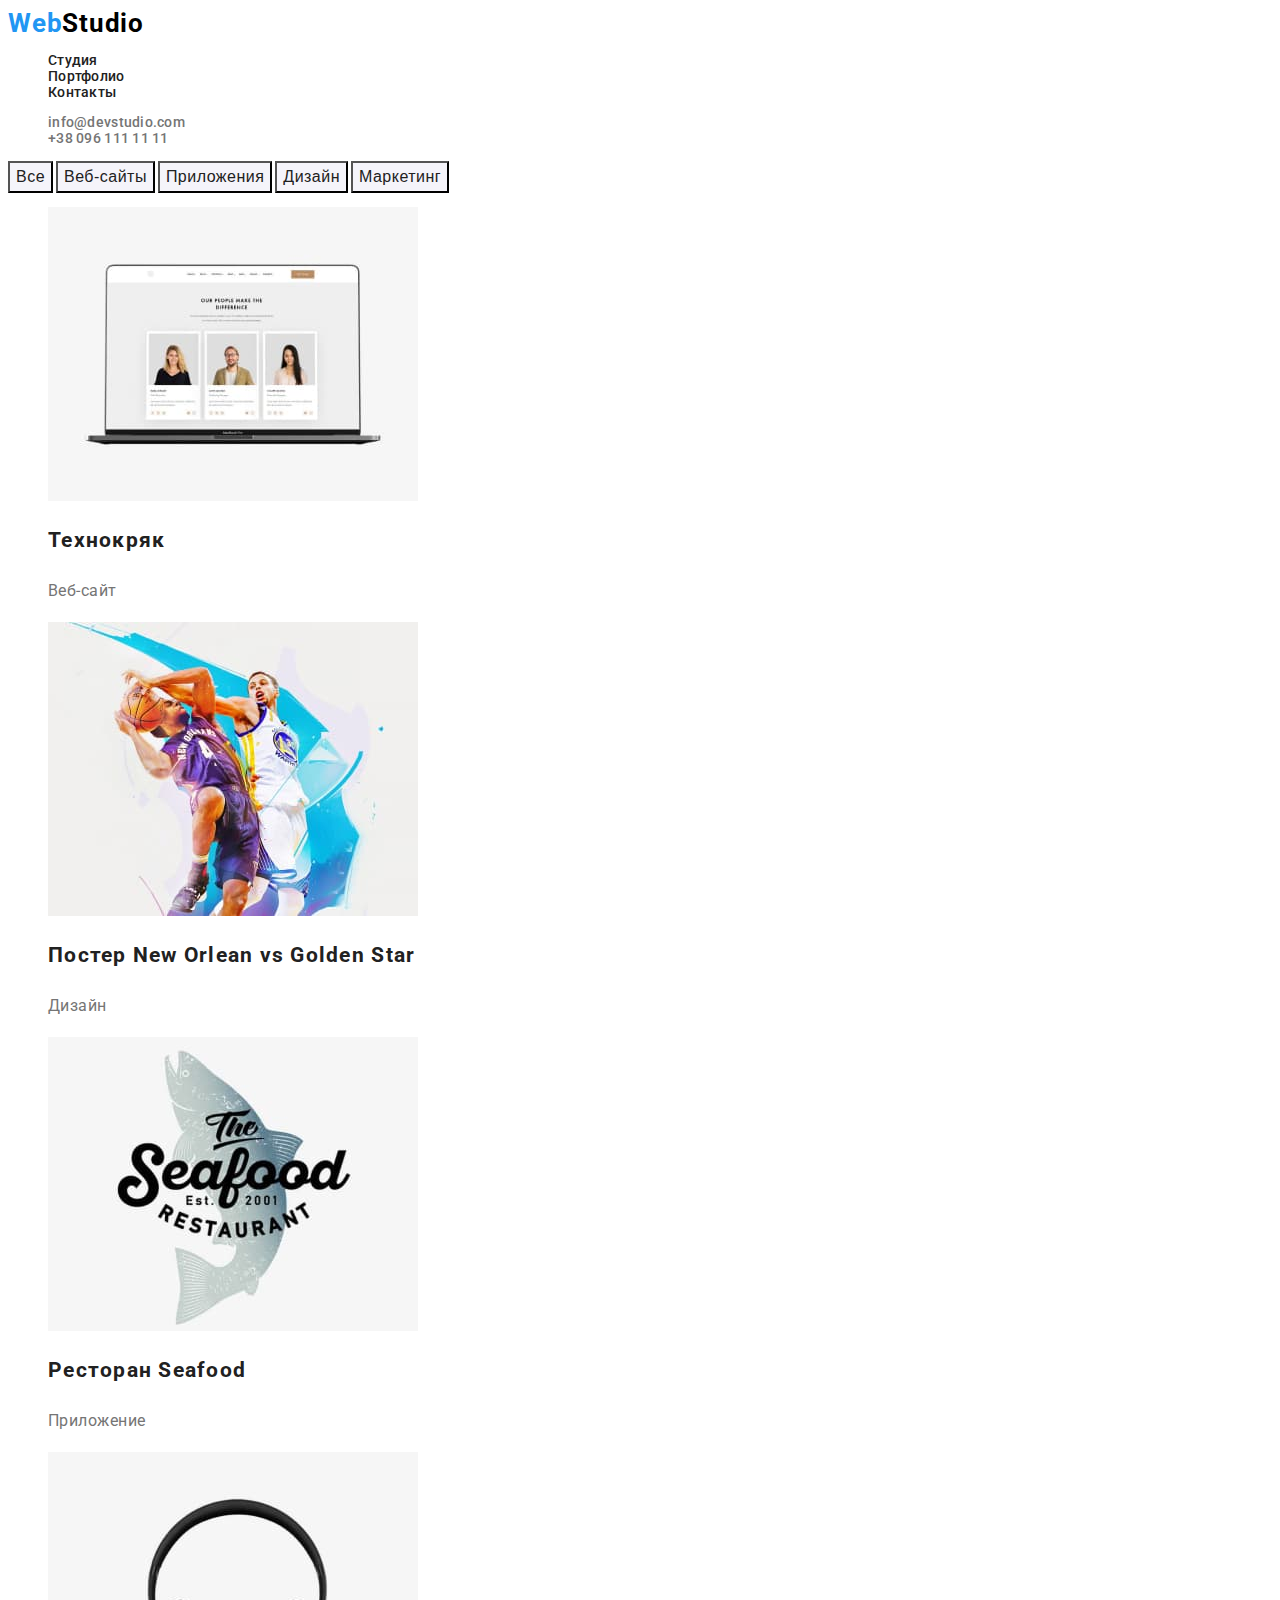
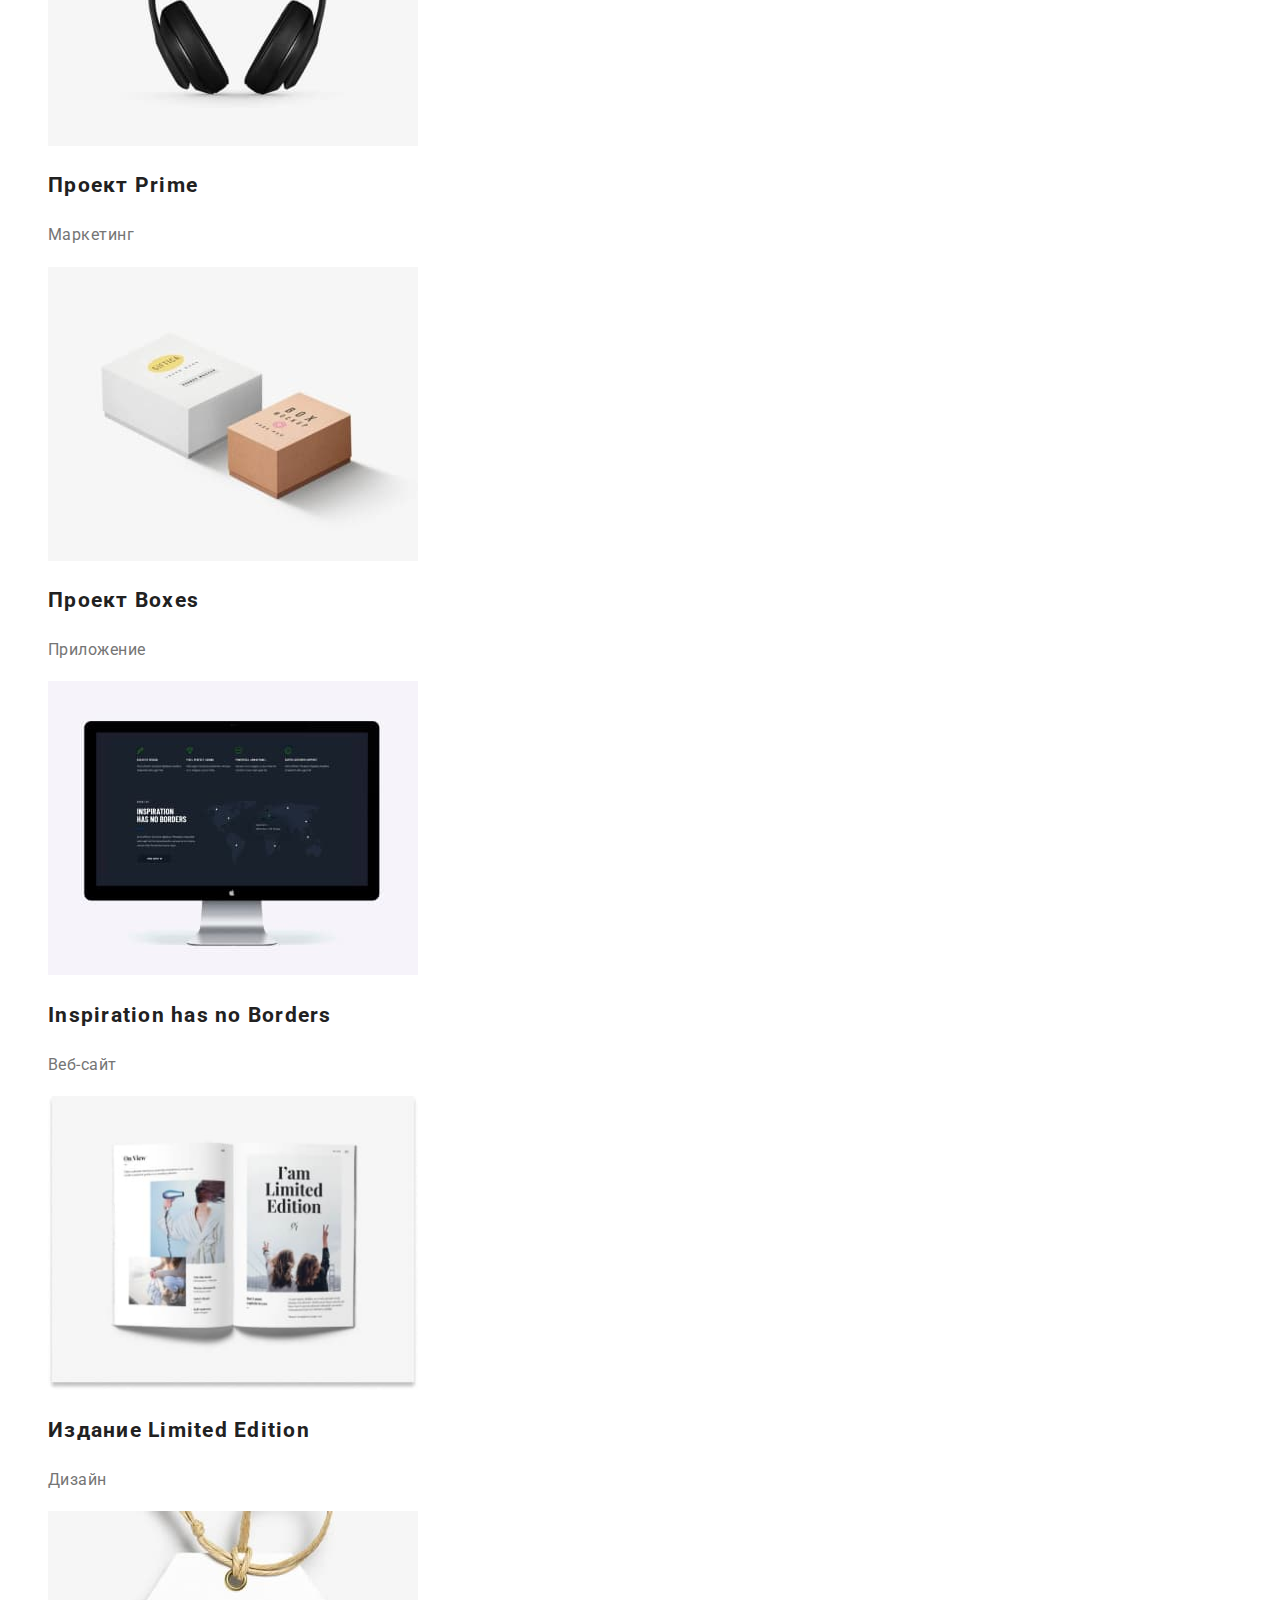
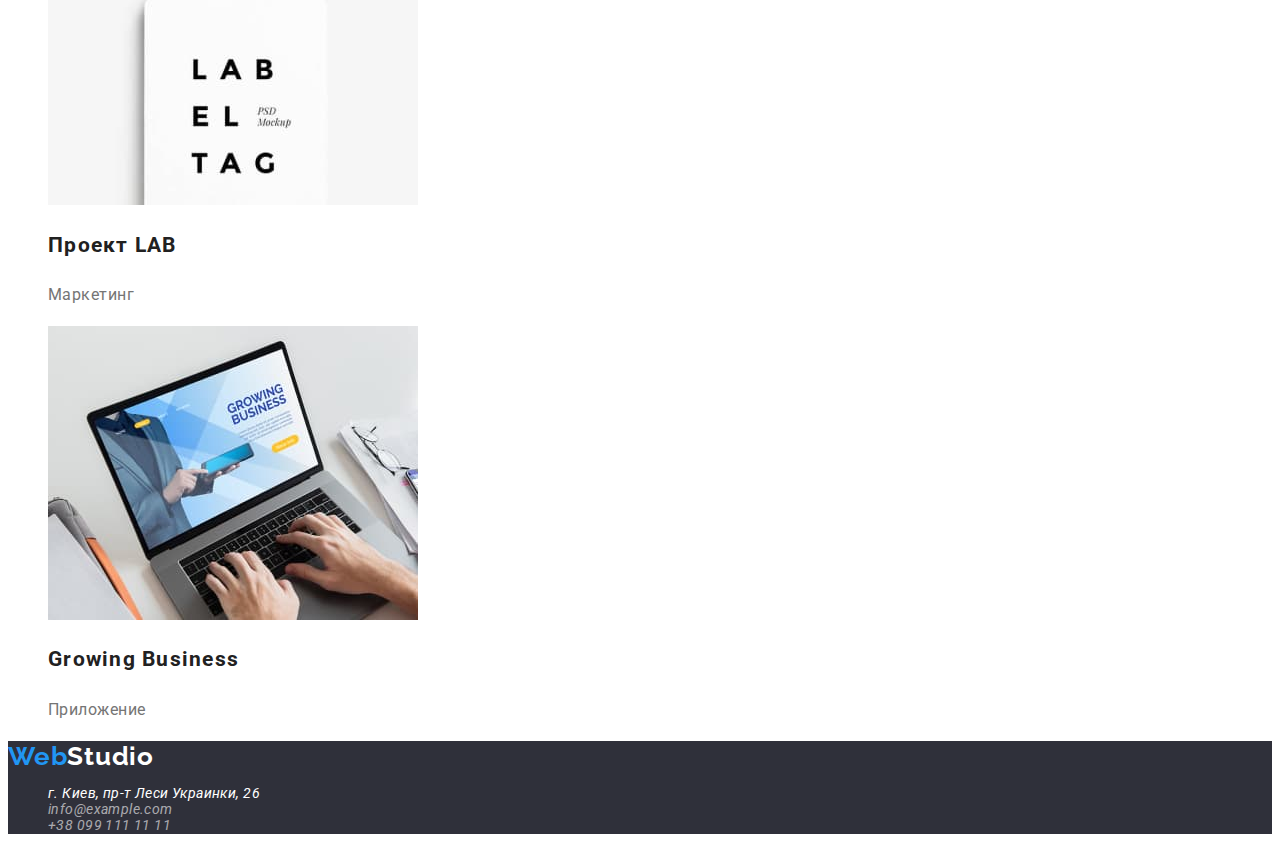
==== portfolio.html @ 0c7d4ad4 "Додає стилі тексту" ====
<!DOCTYPE html>
<lang="ru">
<head>
    <meta charset="UTF-8">
    <meta http-equiv="X-UA-Compatible" content="IE=edge">
    <meta name="viewport" content="width=device-width, initial-scale=1.0">
    <title>Портфолио</title>
    <link rel="preconnect" href="https://fonts.googleapis.com">
<link rel="preconnect" href="https://fonts.gstatic.com" crossorigin>
<link href="https://fonts.googleapis.com/css2?family=Raleway:wght@700&family=Roboto:wght@400;500;700;900&display=swap" rel="stylesheet">
    <link rel="stylesheet" href="/css/styles.css">
</head>
<body>
    <!--HEADER-->
    <header class="page-header">
        <nav class="page-nav">
            <a class="logo link" href="/index.html"><span class="logo-span">Web</span>Studio</a>
            <ul class="menu list">
                <li class="menu-item">
                    <a class="menu-link link" href="/index.html">Студия</a>
                </li>
                <li class="menu-item">
                    <a class="menu-link link" href="/portfolio.html">Портфолио</a>
                </li>
                <li class="menu-item">
                    <a class="menu-link link" href="">Контакты</a>
                </li>
            </ul>
        </nav>
        <!--CONTACTS-->
        <ul class="contacts list"> 
            <li>
                <a class="contact-mail link" href="mailto:info@devstudio.com">info@devstudio.com</a>
            </li>
            <li>
                <a class="contact-phone-number link" href="tel:+380961111111">+38 096 111 11 11</a>
            </li>
        </ul>
       
    </header>
    <main>
        <!---FILTERS-->
        <div class="filters">
            <button class="filters-btn" type="button">Все</button>
            <button class="filters-btn" type="button">Веб-сайты</button>
            <button class="filters-btn" type="button">Приложения</button>
            <button class="filters-btn" type="button">Дизайн</button>
            <button class="filters-btn" type="button">Маркетинг</button>
        </div>
        <!--PORTFOLIO SECTION-->
        <section class="porfolio-section">
            <h1 hidden>Портфолио</h1>
            <ul class="portfolio-list list">
                <li class="portfolio-item">
                    <a class="portfolio-link link" href="">
                        <img src="/images/portfolio/img1.jpg" 
                        alt="Компьютер с изображением веб-сайта"
                        width="370"
                        height="294">
                        <h2 class="portfolio-titel">Технокряк</h2>
                        <p class="portfolio-description">Веб-сайт</p>
                    </a>
                </li>
                <li class="portfolio-item">
                    <a class="portfolio-link link" href="">
                        <img src="/images/portfolio/img2.jpg" 
                        alt="Два баскетболиста"
                        width="370"
                        height="294">
                        <h2 class="portfolio-titel">Постер New Orlean vs Golden Star</h2>
                        <p class="portfolio-description">Дизайн</p>
                    </a>
                </li>
                <li class="portfolio-item">
                    <a class="portfolio-link link" href="">
                        <img src="/images/portfolio/img3.jpg" 
                        alt="Емблема рыбы"
                        width="370"
                        height="294">
                        <h2 class="portfolio-titel">Ресторан Seafood</h2>
                        <p class="portfolio-description">Приложение</p>
                    </a>
                </li>
                <li class="portfolio-item">
                    <a class="portfolio-link link" href="">
                        <img src="/images/portfolio/img4.jpg" 
                        alt="Наушники"
                        width="370"
                        height="294">
                     <h2 class="portfolio-titel">Проект Prime</h2>
                        <p class="portfolio-description">Маркетинг</p>
                    </a>
                </li>
                <li class="portfolio-item">
                    <a class="portfolio-link link" href="">
                        <img src="/images/portfolio/img5.jpg" 
                        alt="Две коробки"
                        width="370"
                        height="294">
                     <h2 class="portfolio-titel">Проект Boxes</h2>
                        <p class="portfolio-description">Приложение</p>
                    </a>
                </li>
                <li class="portfolio-item">
                    <a class="portfolio-link link" href="">
                        <img src="/images/portfolio/img6.jpg" 
                        alt="Компьютер с изображением веб-сайта"
                        width="370"
                        height="294">
                        <h2 class="portfolio-titel">Inspiration has no Borders</h2>
                        <p class="portfolio-description">Веб-сайт</p>
                    </a>
                </li>
                <li class="portfolio-item">
                    <a class="portfolio-link link" href="">
                        <img src="/images/portfolio/img7.jpg" 
                        alt="Журнал"
                        width="370"
                        height="294">
                        <h2 class="portfolio-titel">Издание Limited Edition</h2>
                        <p class="portfolio-description">Дизайн</p>
                    </a>
                </li>
                <li class="portfolio-item">
                    <a class="portfolio-link link" href="">
                        <img src="/images/portfolio/img8.jpg" 
                        alt="Бирка"
                        width="370"
                        height="294">
                       <h2 class="portfolio-titel">Проект LAB</h2>
                        <p class="portfolio-description">Маркетинг</p>
                    </a>
                </li>
                <li class="portfolio-item">
                    <a class="portfolio-link link" href="">
                        <img src="/images/portfolio/img9.jpg" 
                        alt="Ноутбук"
                        width="370"
                        height="294">
                        <h2 class="portfolio-titel">Growing Business</h2>
                        <p class="portfolio-description">Приложение</p>
                    </a>
                </li>
            </ul>
        </section>
    </main>

<!--FOOTER-->
<footer class="footer">
    <a class="logo-footer link" href="/index.html">Web<span class="logo-footer-span">Studio</span></a>        
    <address>
        <ul class="address-list list">
            <li>
                <a class="address-item link"
                href="https://goo.gl/maps/aeBwqcAxUQen7gZU7"
                target="_blank"
                rel="noopener noreferrer"
                >г. Киев, пр-т Леси Украинки, 26</a>
            </li>
            <li>
                <a class="address-contacts link" href="mailto:info@example.com">info@example.com</a>
            </li>
            <li>
                <a class="address-contacts link" href="tel:+380991111111">+38 099 111 11 11</a>
            </li>
        
        </ul>
    </address>
</footer>
</body>


</html>
---- css/styles.css ----
body {
    font-family: 'Roboto', sans-serif;
    font-size: 14px;
    line-height: 1.14;
    font-weight: 400;
}

.list {
    list-style: none;
}
.link {
    text-decoration: none;
}
/*=========================HEADER=====================*/
.logo {
    font-weight: 700;
    font-size: 26px;
    line-height: 1.20;
    letter-spacing: 0.03em;
    color: #000000;
}

.logo-span {
    color: #2196F3;
}

.menu-link{
    font-weight: 500;
    letter-spacing: 0.02em;
    color: #212121;
}
.menu-link:hover,
.menu-link:focus{
    color: #2196F3;
}
/*=========================/HEADER=====================*/
/*=========================CONTACTS=====================*/
.contact-mail,
.contact-phone-number{
    font-weight: 500;
    letter-spacing: 0.02em;
    color: #757575;
}
.contact-mail:hover,
.contact-mail:focus{
    color: #2196F3;
}
.contact-phone-number:hover,
.contact-phone-number:focus{
    color: #2196F3;
}
/*=========================/CONTACTS=====================*/
/*=========================HERO==========================*/
.hero{
    background-color: #2F303A;
    font-weight: 900;
    font-size: 44px;
    line-height: 1.36;
    text-align: center;
    letter-spacing: 0.06em;
    text-transform: uppercase;
    color: #FFFFFF;
}
.main-titel{
    font-weight: 900;
    font-size: 44px;
    line-height: 1.36;
    text-align: center;
    letter-spacing: 0.06em;
    text-transform: uppercase;
    color: #FFFFFF; 
}
.order-btn{
    font-family: inherit;
    font-size: 16px;
    line-height: 1.88;
    display: flex;
    align-items: center;
    text-align: center;
    letter-spacing: 0.06em;
    color: #000000;
}
.order-btn:hover,
.order-btn:focus {
    color: #FFFFFF;
    cursor: pointer;
    background-color: #2196F3;
}
/*=========================/HERO==========================*/
/*========================BENEFITS========================*/
.benefits-title{
    font-weight: 700;
    letter-spacing: 0.03em;
    text-transform: uppercase;
    color: #212121;
}
.benefit-description{
    font-size: 14px;
    line-height: 1.71;
    letter-spacing: 0.03em;
    color: #757575;
}
/*========================/BENEFITS========================*/
/*========================SERVICES========================*/
.serves-title{
    font-weight: 700;
    font-size: 36px;
    line-height: 1.17;
    text-align: center;
    letter-spacing: 0.03em;
    color: #212121;

}
/*========================/SERVICES========================*/
/*==========================TEAM===========================*/
.team-section{
    background-color: #F5F4FA;;
}
.team-title{
    font-weight: 700;
    font-size: 36px;
    line-height: 1.17;
    text-align: center;
    letter-spacing: 0.03em;
    color: #212121;
}
.team-members{
    font-weight: 500;
    font-size: 16px;
    line-height: 1.19;    
    letter-spacing: 0.03em;
    color: #212121;    
}
.team-members-profesion{
    font-weight: 400;
    font-size: 16px;
    line-height: 1.19px;
    letter-spacing: 0.03em;
    color: #757575;
}

/*==========================/TEAM===========================*/
/*===========================FOOTER==========================*/
.footer{
   background-color:  #2F303A;
}
.logo-footer{
    font-family: 'Raleway', sans-serif;
    font-weight: 700;
    font-size: 26px;
    line-height: 1.19;
    letter-spacing: 0.03em;
    color: #2196F3;
}
.logo-footer-span{
    color: #FFFFFF;
}
.address-item{
    letter-spacing: 0.03em;
    color: #FFFFFF;    
}
.address-contacts{
    letter-spacing: 0.03em;
    color: rgba(255, 255, 255, 0.6);    
}
.address-item:hover,
.address-item:focus,
.address-contacts:hover,
.address-contacts:focus{
    color: #2196F3;
}
/*===========================/FOOTER==========================*/

/*-------------------------------------------------------------*/

/*==========================PORTFOLIO===========================*/


.filters-btn{    
    font-weight: 500;
    font-size: 16px;
    line-height: 1.63;
    text-align: center;
    letter-spacing: 0.03em;
    color: #212121;
    background-color: #F5F4FA;     
}
.filters-btn:focus,
.filters-btn:hover{
    color: #FFFFFF;
    cursor: pointer;
    background-color: #2196F3;;
}
.portfolio-titel{
    font-family: 'Roboto';    
    font-weight: 700;
    font-size: 2;
    line-height: 36px;
    letter-spacing: 0.06em;
    color: #212121;
}
.portfolio-description{
    font-family: 'Roboto';
    font-weight: 400;
    font-size: 16px;
    line-height: 1.88;
    letter-spacing: 0.03em;
    color: #757575;
}
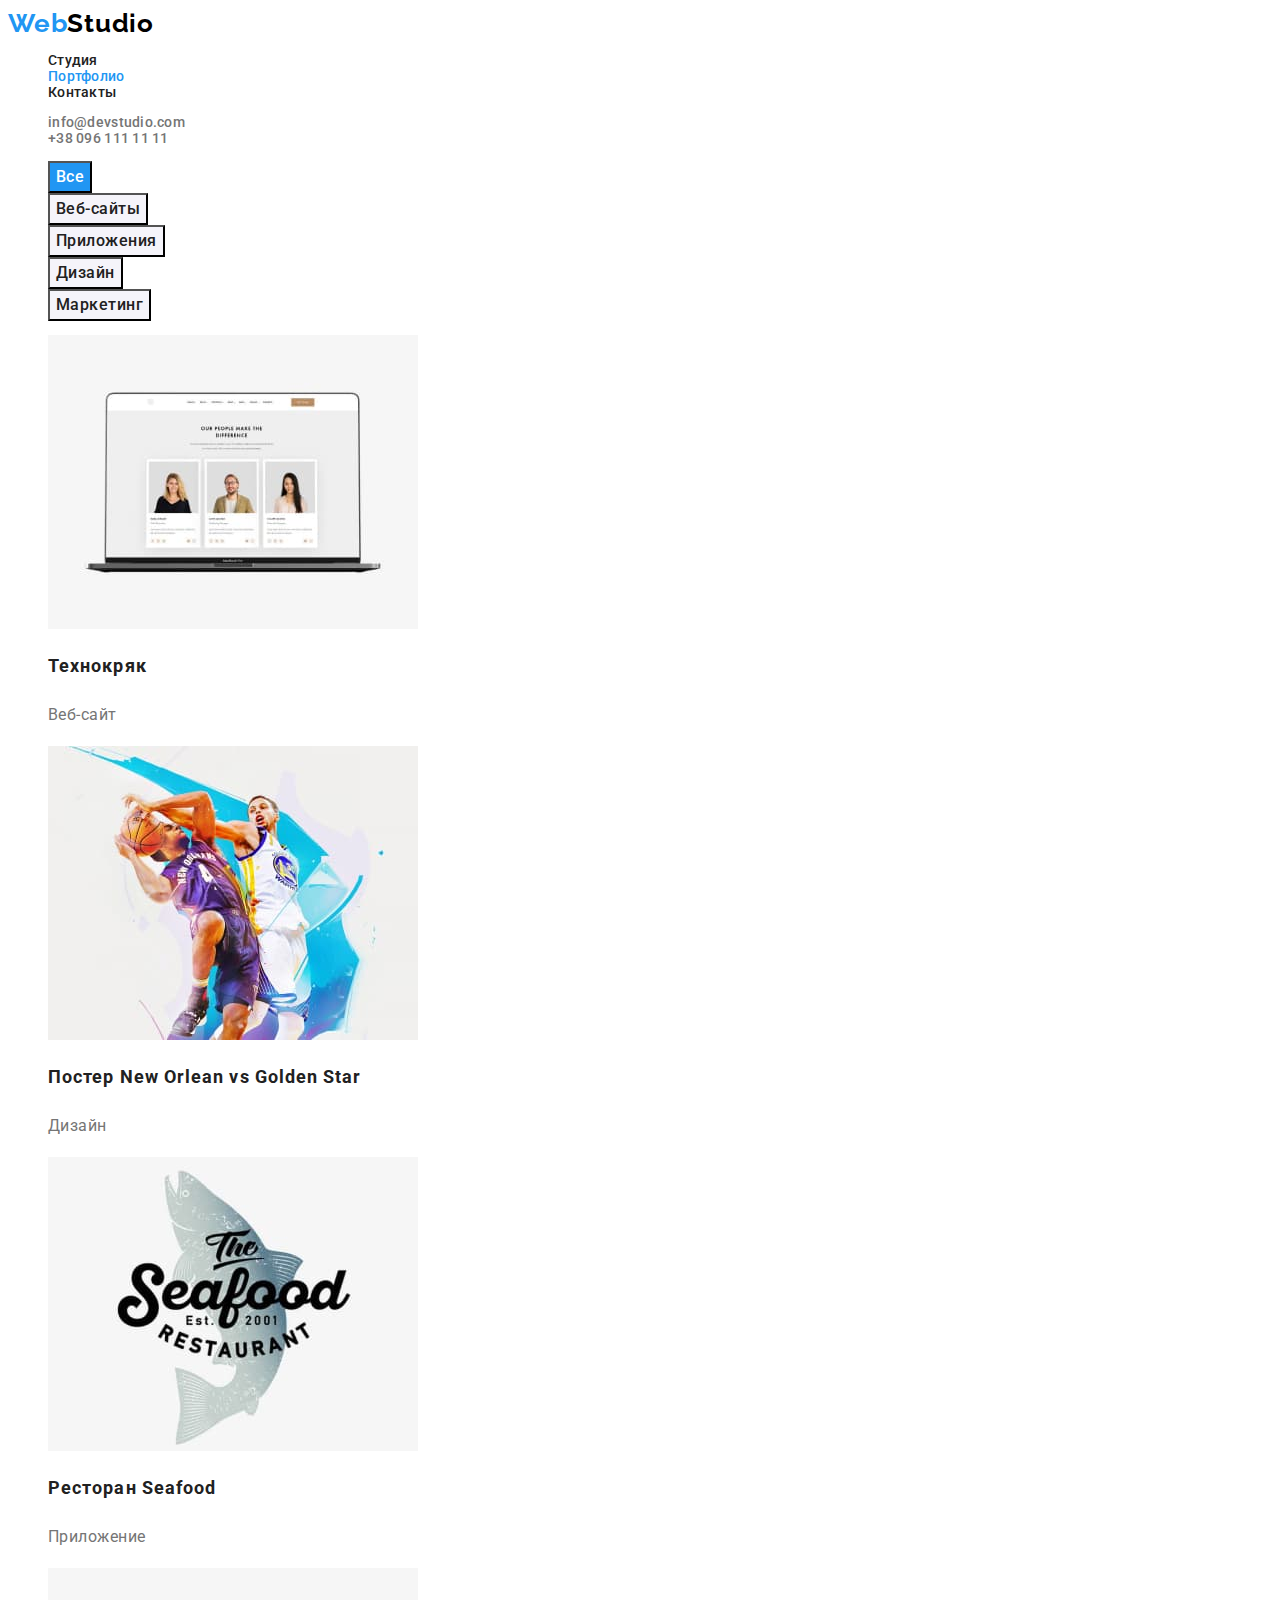
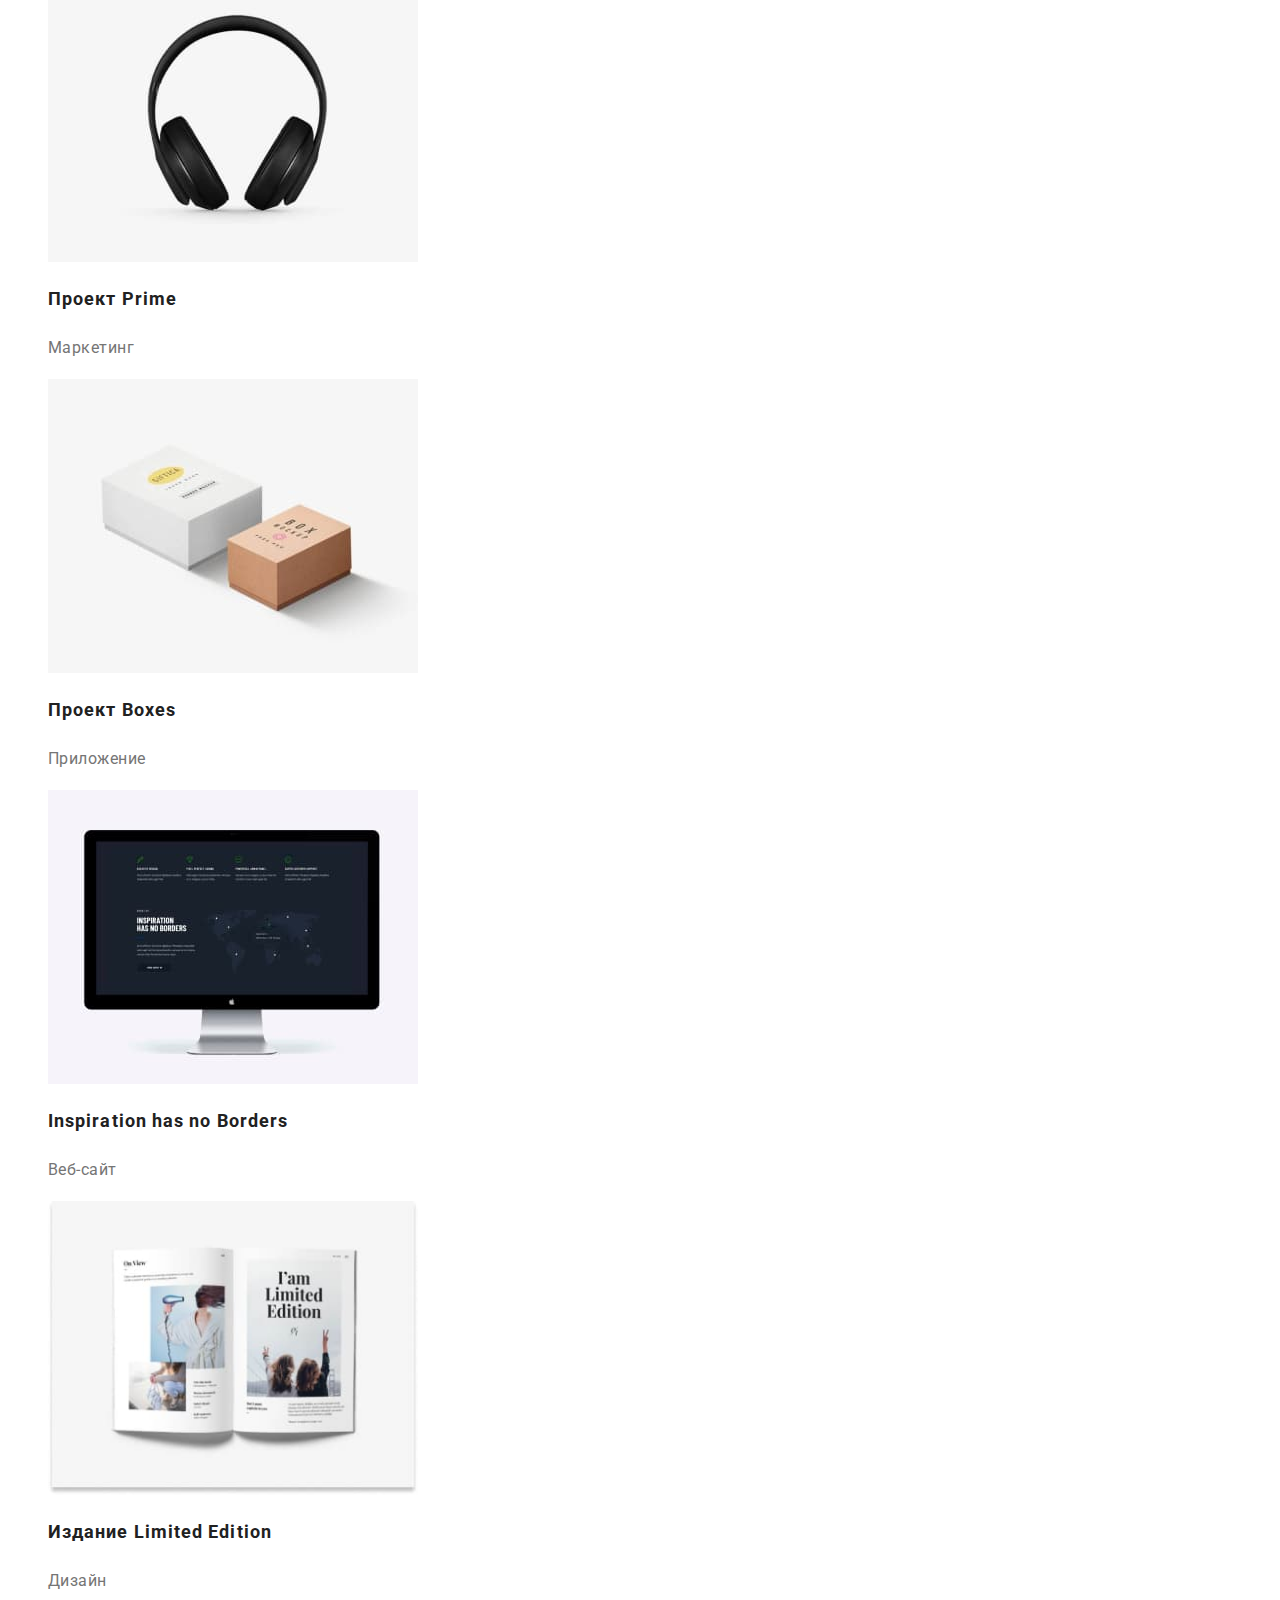
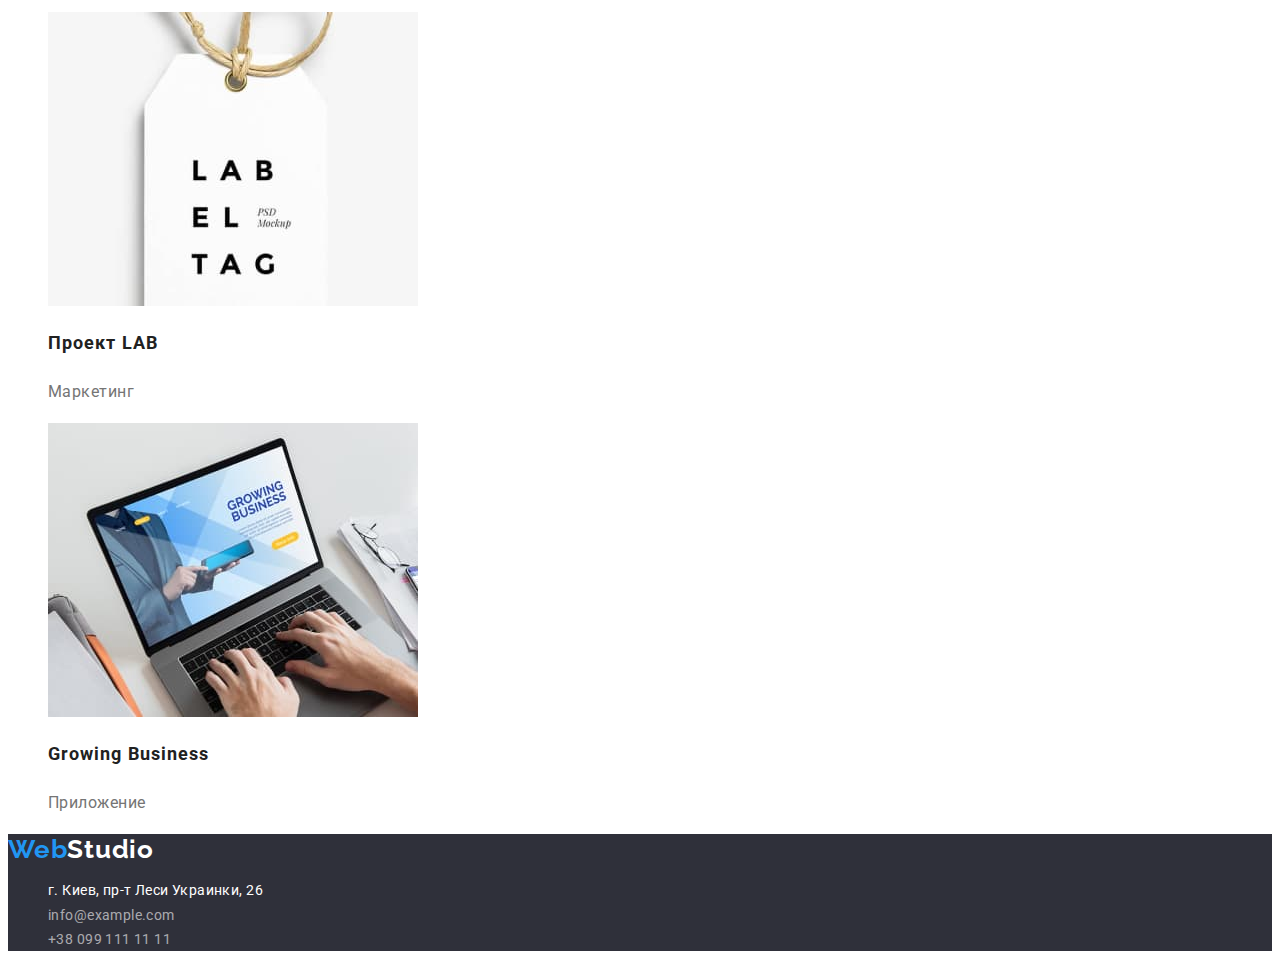
==== commit e396af78: "Вносить правки по стилях" ====
--- a/portfolio.html
+++ b/portfolio.html
@@ -1,5 +1,5 @@
 <!DOCTYPE html>
-<lang="ru">
+<html lang="ru">
 <head>
     <meta charset="UTF-8">
     <meta http-equiv="X-UA-Compatible" content="IE=edge">
@@ -8,19 +8,19 @@
     <link rel="preconnect" href="https://fonts.googleapis.com">
 <link rel="preconnect" href="https://fonts.gstatic.com" crossorigin>
 <link href="https://fonts.googleapis.com/css2?family=Raleway:wght@700&family=Roboto:wght@400;500;700;900&display=swap" rel="stylesheet">
-    <link rel="stylesheet" href="/css/styles.css">
+    <link rel="stylesheet" href="css/styles.css">
 </head>
 <body>
     <!--HEADER-->
     <header class="page-header">
         <nav class="page-nav">
-            <a class="logo link" href="/index.html"><span class="logo-span">Web</span>Studio</a>
+            <a class="logo link" href="index.html"><span class="logo-span">Web</span>Studio</a>
             <ul class="menu list">
                 <li class="menu-item">
-                    <a class="menu-link link" href="/index.html">Студия</a>
+                    <a class="menu-link link" href="index.html">Студия</a>
                 </li>
                 <li class="menu-item">
-                    <a class="menu-link link" href="/portfolio.html">Портфолио</a>
+                    <a class="menu-link link current" href="portfolio.html">Портфолио</a>
                 </li>
                 <li class="menu-item">
                     <a class="menu-link link" href="">Контакты</a>
@@ -40,104 +40,105 @@
     </header>
     <main>
         <!---FILTERS-->
-        <div class="filters">
-            <button class="filters-btn" type="button">Все</button>
-            <button class="filters-btn" type="button">Веб-сайты</button>
-            <button class="filters-btn" type="button">Приложения</button>
-            <button class="filters-btn" type="button">Дизайн</button>
-            <button class="filters-btn" type="button">Маркетинг</button>
-        </div>
-        <!--PORTFOLIO SECTION-->
         <section class="porfolio-section">
             <h1 hidden>Портфолио</h1>
+        <ul class="filters list">
+            <li><button class="filters-btn btn-blue" type="button">Все</button></li>
+            <li><button class="filters-btn" type="button">Веб-сайты</button></li>
+            <li><button class="filters-btn" type="button">Приложения</button></li>
+            <li><button class="filters-btn" type="button">Дизайн</button></li>
+            <li><button class="filters-btn" type="button">Маркетинг</button></li>
+        </ul>
+        <!--PORTFOLIO SECTION-->
+        
             <ul class="portfolio-list list">
                 <li class="portfolio-item">
                     <a class="portfolio-link link" href="">
-                        <img src="/images/portfolio/img1.jpg" 
+                        <img src="images/portfolio/img1.jpg" 
                         alt="Компьютер с изображением веб-сайта"
                         width="370"
                         height="294">
-                        <h2 class="portfolio-titel">Технокряк</h2>
+                        <h2 class="portfolio-title">Технокряк</h2>
                         <p class="portfolio-description">Веб-сайт</p>
                     </a>
                 </li>
                 <li class="portfolio-item">
                     <a class="portfolio-link link" href="">
-                        <img src="/images/portfolio/img2.jpg" 
+                        <img src="images/portfolio/img2.jpg" 
                         alt="Два баскетболиста"
                         width="370"
                         height="294">
-                        <h2 class="portfolio-titel">Постер New Orlean vs Golden Star</h2>
+                        <h2 class="portfolio-title">Постер New Orlean vs Golden Star</h2>
                         <p class="portfolio-description">Дизайн</p>
                     </a>
                 </li>
                 <li class="portfolio-item">
                     <a class="portfolio-link link" href="">
-                        <img src="/images/portfolio/img3.jpg" 
+                        <img src="images/portfolio/img3.jpg" 
                         alt="Емблема рыбы"
                         width="370"
                         height="294">
-                        <h2 class="portfolio-titel">Ресторан Seafood</h2>
+                        <h2 class="portfolio-title">Ресторан Seafood</h2>
                         <p class="portfolio-description">Приложение</p>
                     </a>
                 </li>
                 <li class="portfolio-item">
                     <a class="portfolio-link link" href="">
-                        <img src="/images/portfolio/img4.jpg" 
+                        <img src="images/portfolio/img4.jpg" 
                         alt="Наушники"
                         width="370"
                         height="294">
-                     <h2 class="portfolio-titel">Проект Prime</h2>
+                     <h2 class="portfolio-title">Проект Prime</h2>
                         <p class="portfolio-description">Маркетинг</p>
                     </a>
                 </li>
                 <li class="portfolio-item">
                     <a class="portfolio-link link" href="">
-                        <img src="/images/portfolio/img5.jpg" 
+                        <img src="images/portfolio/img5.jpg" 
                         alt="Две коробки"
                         width="370"
                         height="294">
-                     <h2 class="portfolio-titel">Проект Boxes</h2>
+                     <h2 class="portfolio-title">Проект Boxes</h2>
                         <p class="portfolio-description">Приложение</p>
                     </a>
                 </li>
                 <li class="portfolio-item">
                     <a class="portfolio-link link" href="">
-                        <img src="/images/portfolio/img6.jpg" 
+                        <img src="images/portfolio/img6.jpg" 
                         alt="Компьютер с изображением веб-сайта"
                         width="370"
                         height="294">
-                        <h2 class="portfolio-titel">Inspiration has no Borders</h2>
+                        <h2 class="portfolio-title">Inspiration has no Borders</h2>
                         <p class="portfolio-description">Веб-сайт</p>
                     </a>
                 </li>
                 <li class="portfolio-item">
                     <a class="portfolio-link link" href="">
-                        <img src="/images/portfolio/img7.jpg" 
+                        <img src="images/portfolio/img7.jpg" 
                         alt="Журнал"
                         width="370"
                         height="294">
-                        <h2 class="portfolio-titel">Издание Limited Edition</h2>
+                        <h2 class="portfolio-title">Издание Limited Edition</h2>
                         <p class="portfolio-description">Дизайн</p>
                     </a>
                 </li>
                 <li class="portfolio-item">
                     <a class="portfolio-link link" href="">
-                        <img src="/images/portfolio/img8.jpg" 
+                        <img src="images/portfolio/img8.jpg" 
                         alt="Бирка"
                         width="370"
                         height="294">
-                       <h2 class="portfolio-titel">Проект LAB</h2>
+                       <h2 class="portfolio-title">Проект LAB</h2>
                         <p class="portfolio-description">Маркетинг</p>
                     </a>
                 </li>
                 <li class="portfolio-item">
                     <a class="portfolio-link link" href="">
-                        <img src="/images/portfolio/img9.jpg" 
+                        <img src="images/portfolio/img9.jpg" 
                         alt="Ноутбук"
                         width="370"
                         height="294">
-                        <h2 class="portfolio-titel">Growing Business</h2>
+                        <h2 class="portfolio-title">Growing Business</h2>
                         <p class="portfolio-description">Приложение</p>
                     </a>
                 </li>
@@ -146,7 +147,7 @@
     </main>
 
 <!--FOOTER-->
-<footer class="footer">
+    <footer class="footer">
     <a class="logo-footer link" href="/index.html">Web<span class="logo-footer-span">Studio</span></a>        
     <address>
         <ul class="address-list list">
@@ -166,8 +167,6 @@
         
         </ul>
     </address>
-</footer>
+    </footer>
 </body>
-
-
 </html>--- a/css/styles.css
+++ b/css/styles.css
@@ -1,3 +1,12 @@
+:root{
+    --accent-color:  #2196F3;
+    --title-color: #212121;
+    --background-color: #2F303A;
+    --text-color: #757575; 
+    --text-color-white: #FFFFFF;
+    --bkg-color-light: #F5F4FA;
+}
+
 
 body {
     font-family: 'Roboto', sans-serif;
@@ -14,6 +23,7 @@
 }
 /*=========================HEADER=====================*/
 .logo {
+    font-family: 'Raleway', sans-serif;
     font-weight: 700;
     font-size: 26px;
     line-height: 1.20;
@@ -22,45 +32,42 @@
 }
 
 .logo-span {
-    color: #2196F3;
+    color: var(--accent-color);
 }
 
 .menu-link{
     font-weight: 500;
     letter-spacing: 0.02em;
-    color: #212121;
+    color: var(--title-color);
 }
 .menu-link:hover,
 .menu-link:focus{
-    color: #2196F3;
-}
+    color: var(--accent-color);
+}
+
+
 /*=========================/HEADER=====================*/
 /*=========================CONTACTS=====================*/
 .contact-mail,
 .contact-phone-number{
     font-weight: 500;
     letter-spacing: 0.02em;
-    color: #757575;
+    color: var(--text-color);
 }
 .contact-mail:hover,
-.contact-mail:focus{
-    color: #2196F3;
-}
+.contact-mail:focus,
 .contact-phone-number:hover,
 .contact-phone-number:focus{
-    color: #2196F3;
-}
+    color: var(--accent-color);
+}
+.current{
+    color: var(--accent-color);
+}
+
 /*=========================/CONTACTS=====================*/
 /*=========================HERO==========================*/
 .hero{
-    background-color: #2F303A;
-    font-weight: 900;
-    font-size: 44px;
-    line-height: 1.36;
-    text-align: center;
-    letter-spacing: 0.06em;
-    text-transform: uppercase;
-    color: #FFFFFF;
+    background-color: var(--background-color);    
 }
 .main-titel{
     font-weight: 900;
@@ -69,37 +76,36 @@
     text-align: center;
     letter-spacing: 0.06em;
     text-transform: uppercase;
-    color: #FFFFFF; 
+    color: var(--text-color-white); 
 }
 .order-btn{
     font-family: inherit;
     font-size: 16px;
     line-height: 1.88;
-    display: flex;
-    align-items: center;
-    text-align: center;
     letter-spacing: 0.06em;
-    color: #000000;
+    font-weight: bold;
+    color: var(--text-color-white);
+    background-color: #188CE8;
 }
 .order-btn:hover,
 .order-btn:focus {
-    color: #FFFFFF;
+    color: var(--text-color-white);
     cursor: pointer;
-    background-color: #2196F3;
+    background-color: var(--accent-color);
 }
 /*=========================/HERO==========================*/
 /*========================BENEFITS========================*/
-.benefits-title{
+.benefit-title{
     font-weight: 700;
     letter-spacing: 0.03em;
     text-transform: uppercase;
-    color: #212121;
+    color: var(--title-color);
 }
 .benefit-description{
     font-size: 14px;
     line-height: 1.71;
     letter-spacing: 0.03em;
-    color: #757575;
+    color: var(--text-color);
 }
 /*========================/BENEFITS========================*/
 /*========================SERVICES========================*/
@@ -109,13 +115,13 @@
     line-height: 1.17;
     text-align: center;
     letter-spacing: 0.03em;
-    color: #212121;
+    color: var(--title-color);
 
 }
 /*========================/SERVICES========================*/
 /*==========================TEAM===========================*/
 .team-section{
-    background-color: #F5F4FA;;
+    background-color: var(--bkg-color-light);
 }
 .team-title{
     font-weight: 700;
@@ -123,27 +129,27 @@
     line-height: 1.17;
     text-align: center;
     letter-spacing: 0.03em;
-    color: #212121;
+    color: var(--title-color);
 }
 .team-members{
     font-weight: 500;
     font-size: 16px;
     line-height: 1.19;    
     letter-spacing: 0.03em;
-    color: #212121;    
+    color: var(--title-color);    
 }
 .team-members-profesion{
     font-weight: 400;
     font-size: 16px;
-    line-height: 1.19px;
-    letter-spacing: 0.03em;
-    color: #757575;
+    line-height: 1.19;
+    letter-spacing: 0.03em;
+    color: var(--text-color);
 }
 
 /*==========================/TEAM===========================*/
 /*===========================FOOTER==========================*/
-.footer{
-   background-color:  #2F303A;
+.footer{ 
+    background-color:  var(--background-color);
 }
 .logo-footer{
     font-family: 'Raleway', sans-serif;
@@ -151,16 +157,26 @@
     font-size: 26px;
     line-height: 1.19;
     letter-spacing: 0.03em;
-    color: #2196F3;
+    color: var(--accent-color);
 }
 .logo-footer-span{
-    color: #FFFFFF;
+    color: var(--text-color-white);
 }
 .address-item{
-    letter-spacing: 0.03em;
-    color: #FFFFFF;    
+    font-family: 'Roboto';
+    font-style: normal;
+    font-weight: 400;
+    font-size: 14px;
+    line-height: 1.71;
+    letter-spacing: 0.03em;
+    color: var(--text-color-white);
 }
 .address-contacts{
+    font-family: 'Roboto';
+    font-style: normal;
+    font-weight: 400;
+    font-size: 14px;
+    line-height: 24px;
     letter-spacing: 0.03em;
     color: rgba(255, 255, 255, 0.6);    
 }
@@ -168,7 +184,7 @@
 .address-item:focus,
 .address-contacts:hover,
 .address-contacts:focus{
-    color: #2196F3;
+    color: var(--accent-color);
 }
 /*===========================/FOOTER==========================*/
 
@@ -178,27 +194,31 @@
 
 
 .filters-btn{    
+    font-family: inherit;
     font-weight: 500;
     font-size: 16px;
     line-height: 1.63;
     text-align: center;
     letter-spacing: 0.03em;
-    color: #212121;
-    background-color: #F5F4FA;     
+    color: var(--title-color);
+    background-color: var(--bkg-color-light);     
 }
 .filters-btn:focus,
 .filters-btn:hover{
-    color: #FFFFFF;
+    color: var(--text-color-white);
     cursor: pointer;
-    background-color: #2196F3;;
-}
-.portfolio-titel{
-    font-family: 'Roboto';    
-    font-weight: 700;
-    font-size: 2;
-    line-height: 36px;
+    background-color: var(--accent-color);
+}
+.btn-blue{
+    background-color: var(--accent-color);
+    color: var(--text-color-white);
+}
+.portfolio-title{  
+    font-weight: 700;
+    font-size: 18px;
+    line-height: 2;
     letter-spacing: 0.06em;
-    color: #212121;
+    color: var(--title-color);
 }
 .portfolio-description{
     font-family: 'Roboto';
@@ -206,5 +226,5 @@
     font-size: 16px;
     line-height: 1.88;
     letter-spacing: 0.03em;
-    color: #757575;
+    color: var(--text-color);
 }